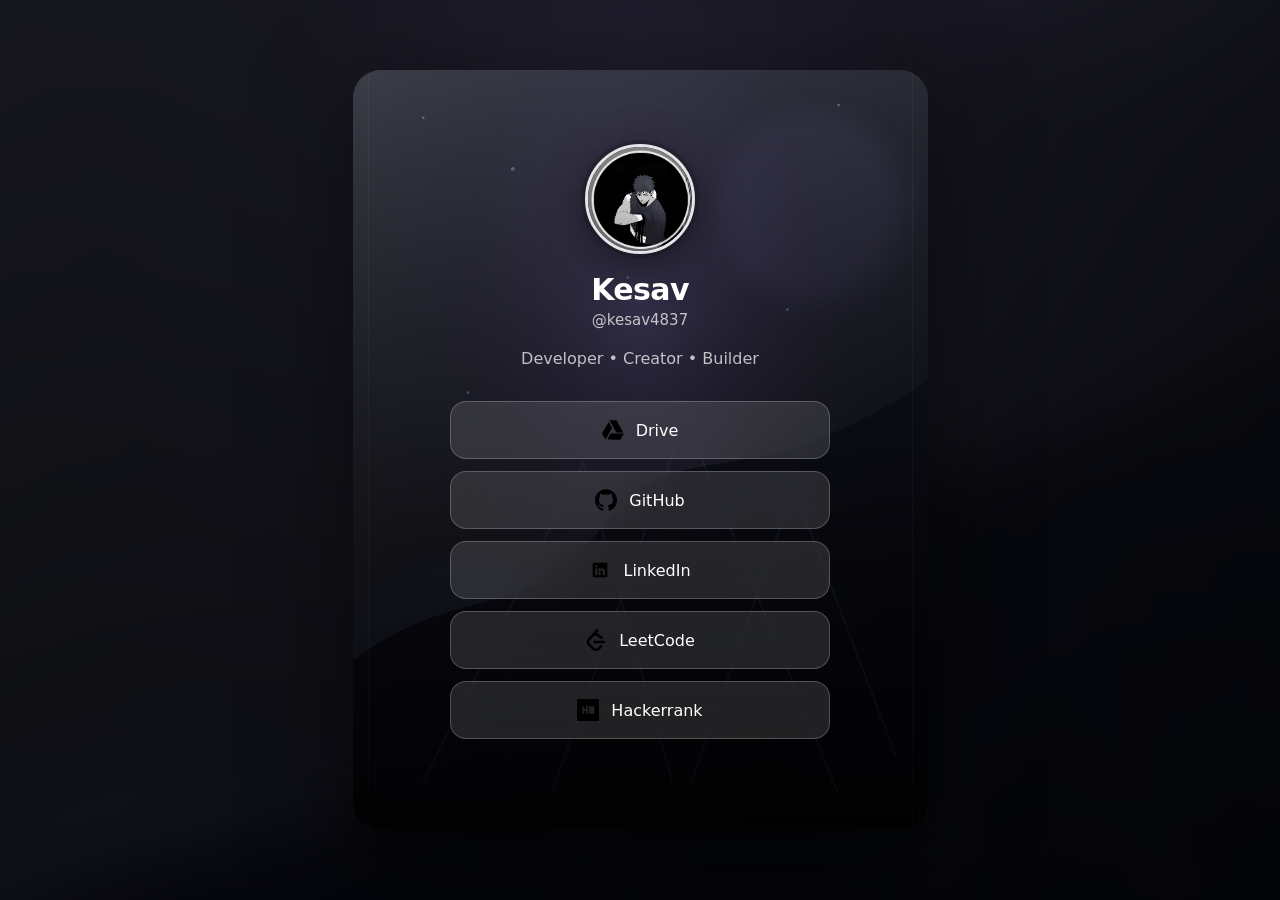
==== index.html @ 07b9953f "Add files via upload" ====
<!DOCTYPE html>
<html lang="en">
<head>
    <meta charset="UTF-8">
    <meta name="viewport" content="width=device-width, initial-scale=1.0">
    <meta name="description" content="Kesav's social profile and links">
    <meta name="theme-color" content="#080808">
    <title>Kesav — Links</title>
    <link rel="stylesheet" href="./css/reset.css">
    <link rel="stylesheet" href="./css/variables.css">
    <link rel="stylesheet" href="./css/layout.css">
    <link rel="stylesheet" href="./css/profile.css">
    <link rel="stylesheet" href="./css/buttons.css">
    <link rel="stylesheet" href="./css/desktop.css">
    <link rel="stylesheet" href="./css/responsive.css">
</head>
<body>
    <div id="desktop-background"></div>
    <main class="profile-page">
        <section class="profile-card">
            <div id="profile-background" class="profile-background"></div>
            <div class="profile-overlay"></div>
            <div class="profile-content">
                <img id="profile-image" class="profile-image" src="" alt="Kesav profile picture">
                <h1 id="profile-name"></h1>
                <p id="profile-username"></p>
                <p id="profile-bio"></p>
                <div id="social-links" class="social-links"></div>
            </div>
        </section>
    </main>
    <script src="./js/config.js"></script>
    <script src="./js/backgrounds.js"></script>
    <script src="./js/app.js"></script>
</body>
</html>
---- css/variables.css ----
:root {
    --page-bg: #080808;
    --card-width: 575px;
    --card-radius: 28px;
    --text-primary: #ffffff;
    --text-secondary: rgba(255,255,255,0.72);
    --button-bg: rgba(255,255,255,0.12);
    --button-border: rgba(255,255,255,0.22);
    --blur: 18px;
    --transition: 250ms ease;
}
---- css/layout.css ----
.profile-page {

    min-height: 100vh;

    display: flex;

    justify-content: center;

    align-items: center;

    padding: 30px;

}


.profile-card {

    position: relative;

    width: min(
        var(--card-width),
        100%
    );

    min-height: 760px;

    overflow: hidden;

    border-radius:
        var(--card-radius);

    isolation: isolate;

    box-shadow:
        0 30px 100px
        rgba(0,0,0,0.5);

}
---- css/profile.css ----
.profile-background {
    position: absolute;
    inset: 0;
    z-index: -2;
    background-position: center;
    background-size: cover;
    background-repeat: no-repeat;
    transition: background-image 500ms ease;
}

.profile-overlay {
    position: absolute;
    inset: 0;
    z-index: -1;
    background: linear-gradient(to bottom, rgba(0,0,0,0.10), rgba(0,0,0,0.72));
}

.profile-content {
    min-height: 760px;
    padding: 74px 28px 46px;
    display: flex;
    flex-direction: column;
    align-items: center;
    text-align: center;
}

.profile-image {
    width: 110px;
    height: 110px;
    object-fit: cover;
    border-radius: 50%;
    border: 3px solid rgba(255,255,255,0.88);
    box-shadow: 0 0 0 4px rgba(20,20,30,.30), 0 10px 40px rgba(0,0,0,0.5);
    margin-bottom: 18px;
}

#profile-name {
    font-size: 30px;
    font-weight: 750;
    letter-spacing: -0.6px;
}

#profile-username {
    margin-top: 4px;
    color: var(--text-secondary);
    font-size: 15px;
}

#profile-bio {
    max-width: 340px;
    margin-top: 18px;
    color: var(--text-secondary);
    font-size: 16px;
    line-height: 1.5;
}
---- css/buttons.css ----
.social-links {

    width: 100%;

    max-width: 380px;

    display: flex;

    flex-direction: column;

    gap: 12px;

    margin-top: 30px;

}


.social-button {

    width: 100%;

    min-height: 58px;

    display: flex;

    align-items: center;

    justify-content: center;

    gap: 12px;

    padding:
        14px
        20px;

    color: white;

    text-decoration: none;

    background:
        var(--button-bg);

    border:
        1px solid
        var(--button-border);

    border-radius: 16px;

    backdrop-filter:
        blur(var(--blur));

    -webkit-backdrop-filter:
        blur(var(--blur));

    transition:
        transform var(--transition),
        background var(--transition);

}


.social-button:hover {

    transform:
        translateY(-3px);

    background:
        rgba(255,255,255,0.18);

}


.social-button img {

    width: 22px;

    height: 22px;

}
---- css/desktop.css ----
#desktop-background {

    position: fixed;

    inset: -40px;

    z-index: -2;

    background-position: center;

    background-size: cover;

    background-repeat: no-repeat;

    filter: blur(30px);

    transform: scale(1.1);

}
#desktop-background::after {

    content: "";

    position: absolute;

    inset: 0;

    background:
        rgba(0, 0, 0, 0.55);

}
---- css/responsive.css ----
@media (max-width: 600px) {

    body {
        background: #080808;
    }


    #desktop-background {
        display: none;
    }


    .profile-page {

        padding: 0;

        align-items: stretch;

    }


    .profile-card {

        width: 100%;

        min-height: 100vh;

        border-radius: 0;

    }


    .profile-content {

        min-height: 100vh;

        padding-top: 70px;

    }

}
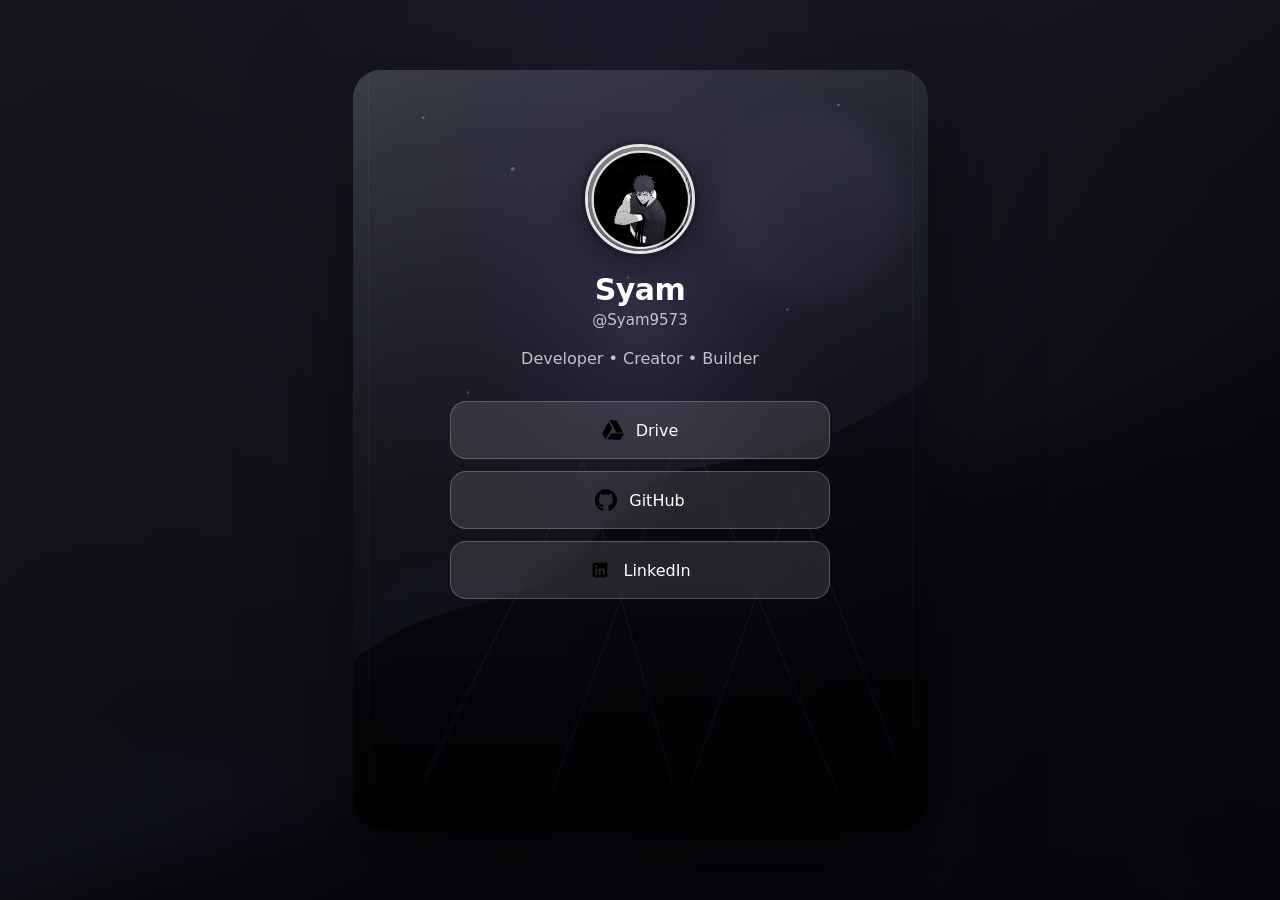
==== commit 6b75fcd7: "Change title from 'Kesav' to 'Syam'" ====
--- a/index.html
+++ b/index.html
@@ -5,7 +5,7 @@
     <meta name="viewport" content="width=device-width, initial-scale=1.0">
     <meta name="description" content="Kesav's social profile and links">
     <meta name="theme-color" content="#080808">
-    <title>Kesav — Links</title>
+    <title>Syam — Links</title>
     <link rel="stylesheet" href="./css/reset.css">
     <link rel="stylesheet" href="./css/variables.css">
     <link rel="stylesheet" href="./css/layout.css">
